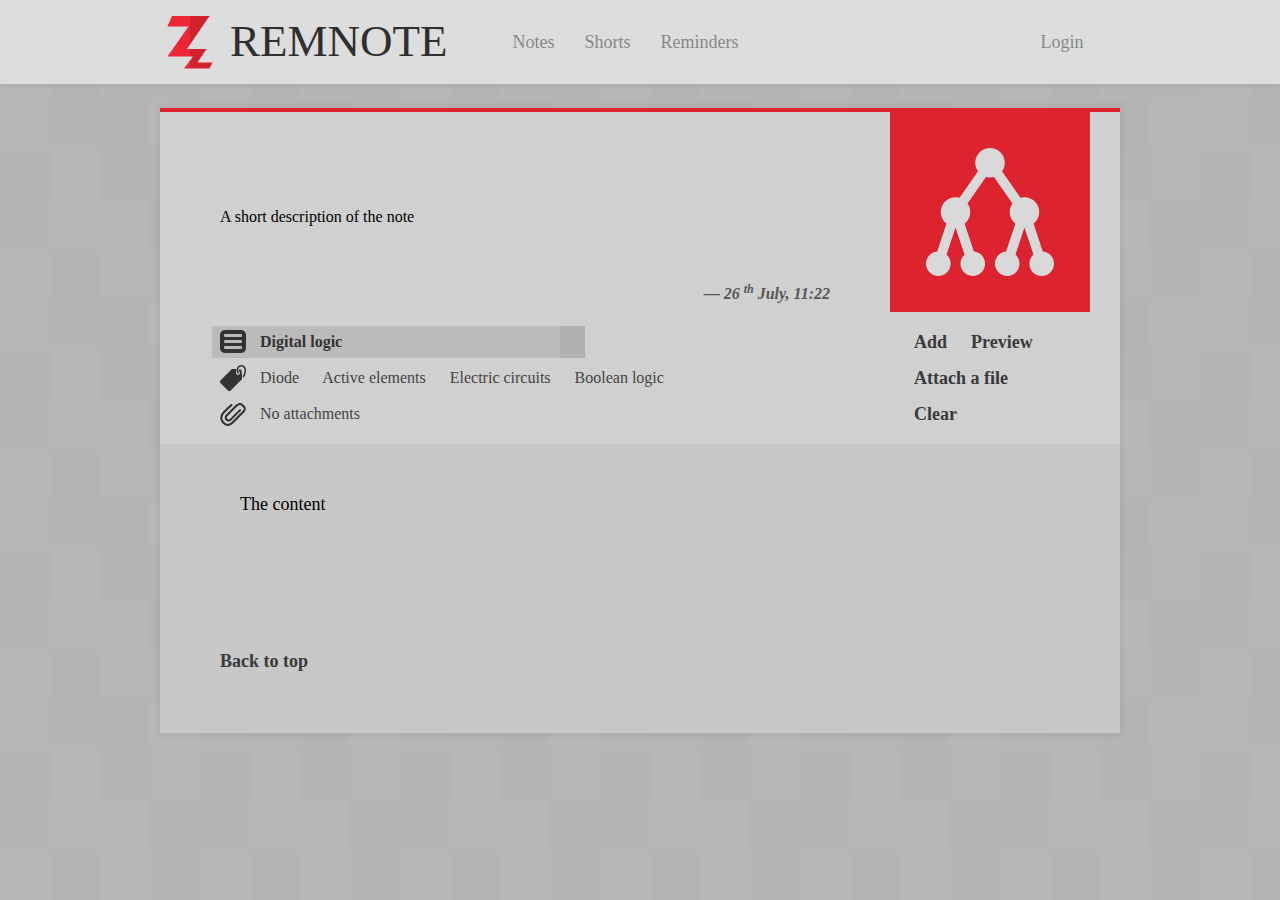
==== add-note.html @ 17dee6a9 "Initial push" ====
<!DOCTYPE html>
<html>
<head>
	<meta charset = "utf-8"/>
	<title>RemNote</title>
	<style>
		@import "css/reset.css";
		@import "css/pomegranate.css";
	</style>
	<link rel = "stylesheet/less" type = "text/css" href = "./css/default.less"/>
	<script src = "./js/less.min.js"></script>
	<link rel="shortcut icon" href="./favicon.ico" />
	<script src = "./js/jquery.min.js"></script>
	<script src = "./js/plugins/elastic/jquery.elastic.js"></script>
	<script src = "./js/plugins/heapbox/jquery.heapbox.min.js"></script>
	<script src = "./js/utility.js"></script>
	<script src = "./js/input.js"></script>
	<script type = "text/x-mathjax-config">
		MathJax.Hub.Config({
			showMathMenu : false,
			jsMath2jax: {
				preview: "none"
			},
			"HTML-CSS": {
			    preferredFont: "STIX",
			    scale: 100
			},
			Tex : {
				extensions: [ "mhchem.js" ]
			}
		});
</script>
	<script src = "http://cdn.mathjax.org/mathjax/latest/MathJax.js?config=TeX-AMS_HTML"></script>
	<script>
		$( function(){
			$( ".note-date" ).html( "&mdash; " + getCurrDateString() );
			noteInputer();
		    $('.selectpicker').heapbox();
		});
	</script>
</head>
<body>
	<div id = "main-header-wrapper">
		<header class = "main">
			<div class = "logo">
				<img src = "./img/UiDesign/logo6.png"/>
				<h1>Remnote</h1>
			</div>
			<nav class = "main">
				<ul>
					<li class = "notes-link">Notes</li>
					<li class = "shorts-link">Shorts</li>
					<li class = "reminders-link">Reminders</li>
					<li class = "login-link">Login</li>
				</ul>
			</nav>
		</header>
	</div>
	<div class = "main">
		<div class = "note add-note">
			<div class = "note-header">
				<div class = "note-heading">
					<input type = "text" class = "input-note-heading" id = "input-note-heading"/>
					<textarea class = "input-note-short-descr" rows = "4">A short description of the note</textarea>
					<div class = "note-date">&mdash; 19<sup>th</sup> October 2013, 18:42</div>
				</div>
				<div class = "note-group">
					<img src = "./img/groups/algorithms.png"/>
				</div>
				<div class = "note-opt">
					<a class = "add">Add</a>
					<a class = "preview nomargin">Preview</a>
					<a class = "attach nomargin">Attach a file</a>
					<a class = "clear">Clear</a>
				</div>
				<div class = "note-info">
					<div class = "note-category-name info-line">
						<select class = "selectpicker">
							<option value = "0">Digital logic</option>
							<option value = "1">University</option>
							<option value = "2">Mathematics</option>
							<option value = "4">Physics</option>
							<option value = "5">Reading</option>
							<option value = "6">Programming</option>
						</select>
					</div>
					<div class = "note-tags info-line">
						<span class = "tag">Diode</span>
						<span class = "tag">Active elements</span>
						<span class = "tag">Electric circuits</span>
						<span class = "tag">Boolean logic</span>
					</div>
					<div class = "note-attachments info-line">No attachments</div>
				</div>
			</div>
			<div class = "note-content">
				<textarea id = "input-note-content" class = "input-note-content">The content</textarea>
			</div>
			<div class = "note-footer">
				Back to top
			</div>
		</div>
	</div>
</body>
</html>
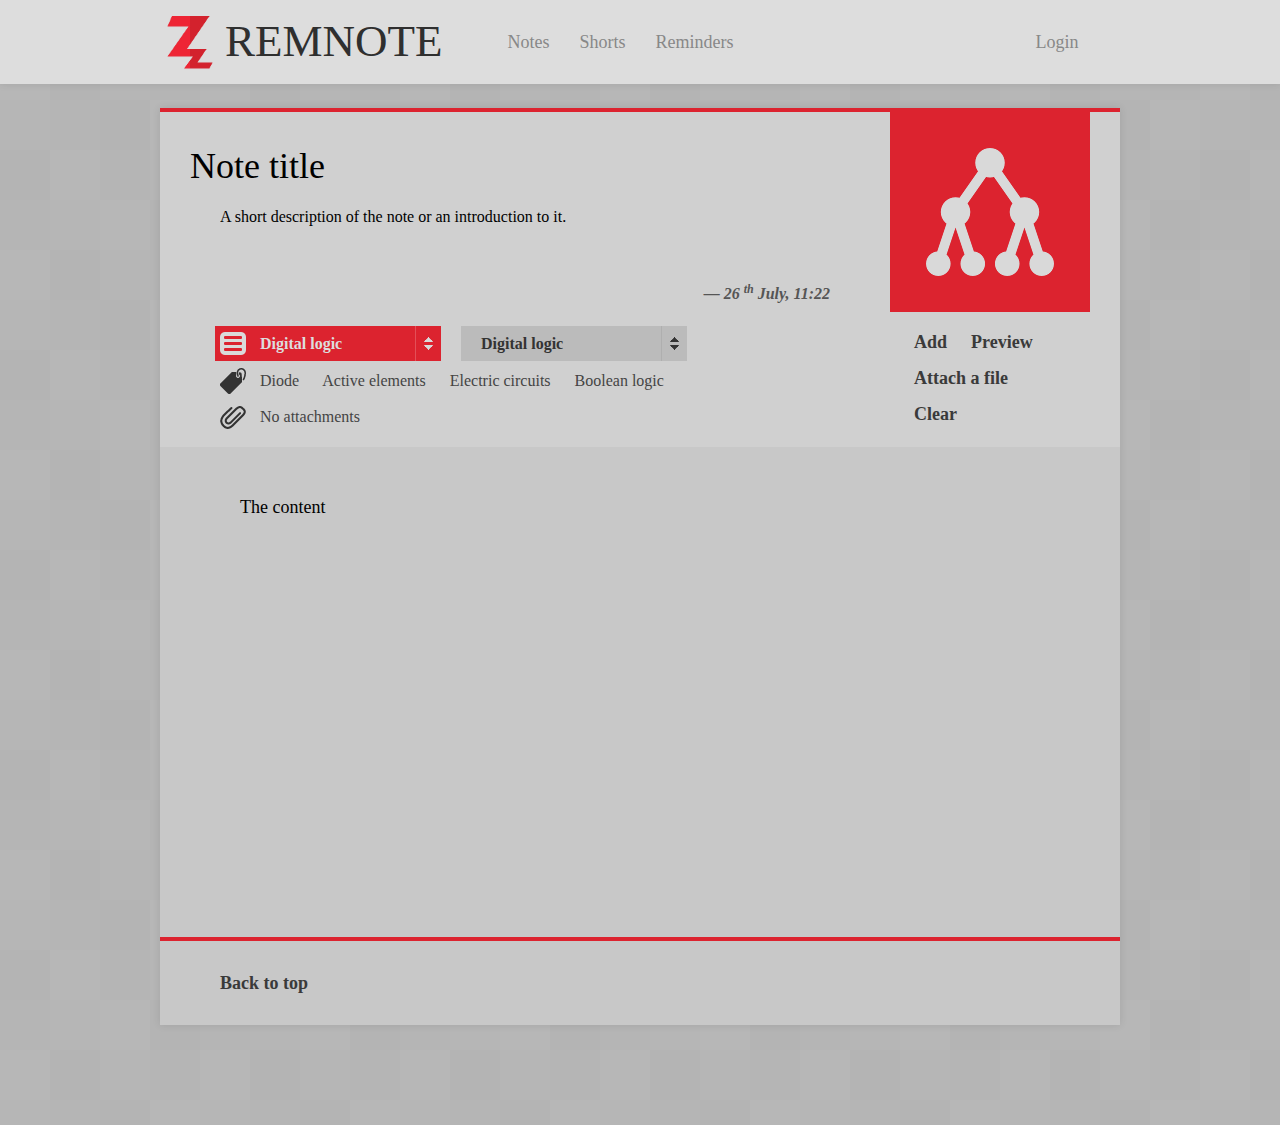
==== commit f7365122: "Daily update" ====
--- a/add-note.html
+++ b/add-note.html
@@ -3,16 +3,13 @@
 <head>
 	<meta charset = "utf-8"/>
 	<title>RemNote</title>
-	<style>
-		@import "css/reset.css";
-		@import "css/pomegranate.css";
-	</style>
 	<link rel = "stylesheet/less" type = "text/css" href = "./css/default.less"/>
 	<script src = "./js/less.min.js"></script>
 	<link rel="shortcut icon" href="./favicon.ico" />
 	<script src = "./js/jquery.min.js"></script>
 	<script src = "./js/plugins/elastic/jquery.elastic.js"></script>
 	<script src = "./js/plugins/heapbox/jquery.heapbox.min.js"></script>
+	<script src = "./js/plugins/jquery.caret.js"></script>
 	<script src = "./js/utility.js"></script>
 	<script src = "./js/input.js"></script>
 	<script type = "text/x-mathjax-config">
@@ -35,7 +32,44 @@
 		$( function(){
 			$( ".note-date" ).html( "&mdash; " + getCurrDateString() );
 			noteInputer();
-		    $('.selectpicker').heapbox();
+		    $('.selectpicker').heapbox( { 'heapsize' : 200, effect : { 'speed' : 'fast' } } );
+		    
+		    var $content = $( '#input-note-content' );
+		    var $toolbar = $( '#input-content-toolbar' );
+		    
+		    var blurTimer, isBlurAllowed = true;
+		    
+		    function blurContent(){
+		       	console.log( 'Check. ' + isBlurAllowed );
+		       	
+		    	if( !isBlurAllowed ){
+		    		$content.focus();
+		    		return;
+		    	}
+		    	
+		    	console.log( 'Can do. ' + isBlurAllowed );
+		    	$toolbar.fadeOut();
+		    	$content.css( 'background', 'none' );
+		    }
+		    
+		    $content.focus( function( e ){
+		    	$toolbar.fadeIn();
+		    	$content.css( 'background', '#cfcfcf' );
+		    }).blur( function( e ){
+		    	blurContent();
+		    }).on( 'heightChange', function( e ){
+		    	$toolbar.css( 'height', e.newHeight + 40 );
+		    });
+		    
+		    $toolbar.hover( function(){
+		    	isBlurAllowed = false;
+		    	console.log( 'Prevent. ' + isBlurAllowed );
+		    }, function(){
+		    	isBlurAllowed = true;
+		    	console.log( 'Allow. ' + isBlurAllowed );
+		    }).click( function(){
+		    	$content.focus();
+		    });
 		});
 	</script>
 </head>
@@ -60,8 +94,8 @@
 		<div class = "note add-note">
 			<div class = "note-header">
 				<div class = "note-heading">
-					<input type = "text" class = "input-note-heading" id = "input-note-heading"/>
-					<textarea class = "input-note-short-descr" rows = "4">A short description of the note</textarea>
+					<input type = "text" class = "input-note-heading" id = "input-note-heading" value = "Note title"/>
+					<textarea class = "input-note-short-descr" rows = "4">A short description of the note or an introduction to it.</textarea>
 					<div class = "note-date">&mdash; 19<sup>th</sup> October 2013, 18:42</div>
 				</div>
 				<div class = "note-group">
@@ -75,14 +109,26 @@
 				</div>
 				<div class = "note-info">
 					<div class = "note-category-name info-line">
-						<select class = "selectpicker">
-							<option value = "0">Digital logic</option>
-							<option value = "1">University</option>
-							<option value = "2">Mathematics</option>
-							<option value = "4">Physics</option>
-							<option value = "5">Reading</option>
-							<option value = "6">Programming</option>
-						</select>
+						<div id = "note-category-pick-wrap" class = "select-wrap">
+							<select class = "selectpicker">
+								<option value = "0">Digital logic</option>
+								<option value = "1">University</option>
+								<option value = "2">Mathematics</option>
+								<option value = "4">Physics</option>
+								<option value = "5">Reading</option>
+								<option value = "6">Programming</option>
+							</select>
+						</div>
+						<div id = "note-group-pick-wrap" class = "select-wrap">
+							<select id = "note-group-pick" class = "selectpicker">
+								<option value = "0">Digital logic</option>
+								<option value = "1">University</option>
+								<option value = "2">Mathematics</option>
+								<option value = "4">Physics</option>
+								<option value = "5">Reading</option>
+								<option value = "6">Programming</option>
+							</select>
+						</div>
 					</div>
 					<div class = "note-tags info-line">
 						<span class = "tag">Diode</span>
@@ -95,6 +141,17 @@
 			</div>
 			<div class = "note-content">
 				<textarea id = "input-note-content" class = "input-note-content">The content</textarea>
+				<div id = "input-content-toolbar" class = "input-content-toolbar">
+					<ul>
+						<li><img src = "./img/ui/editor/text-26.png"/></li>
+						<li><img src = "./img/ui/editor/bold-26.png"/></li>
+						<li><img src = "./img/ui/editor/link-26.png"/></li>
+						<li><img src = "./img/ui/editor/add_image-26.png"/></li>
+						<li><img src = "./img/ui/editor/outline-26.png"/></li>
+						<li><img src = "./img/ui/editor/square_root-26.png"/></li>
+						<li><img src = "./img/ui/editor/info-26.png"/></li>
+					</ul>
+				</div>
 			</div>
 			<div class = "note-footer">
 				Back to top
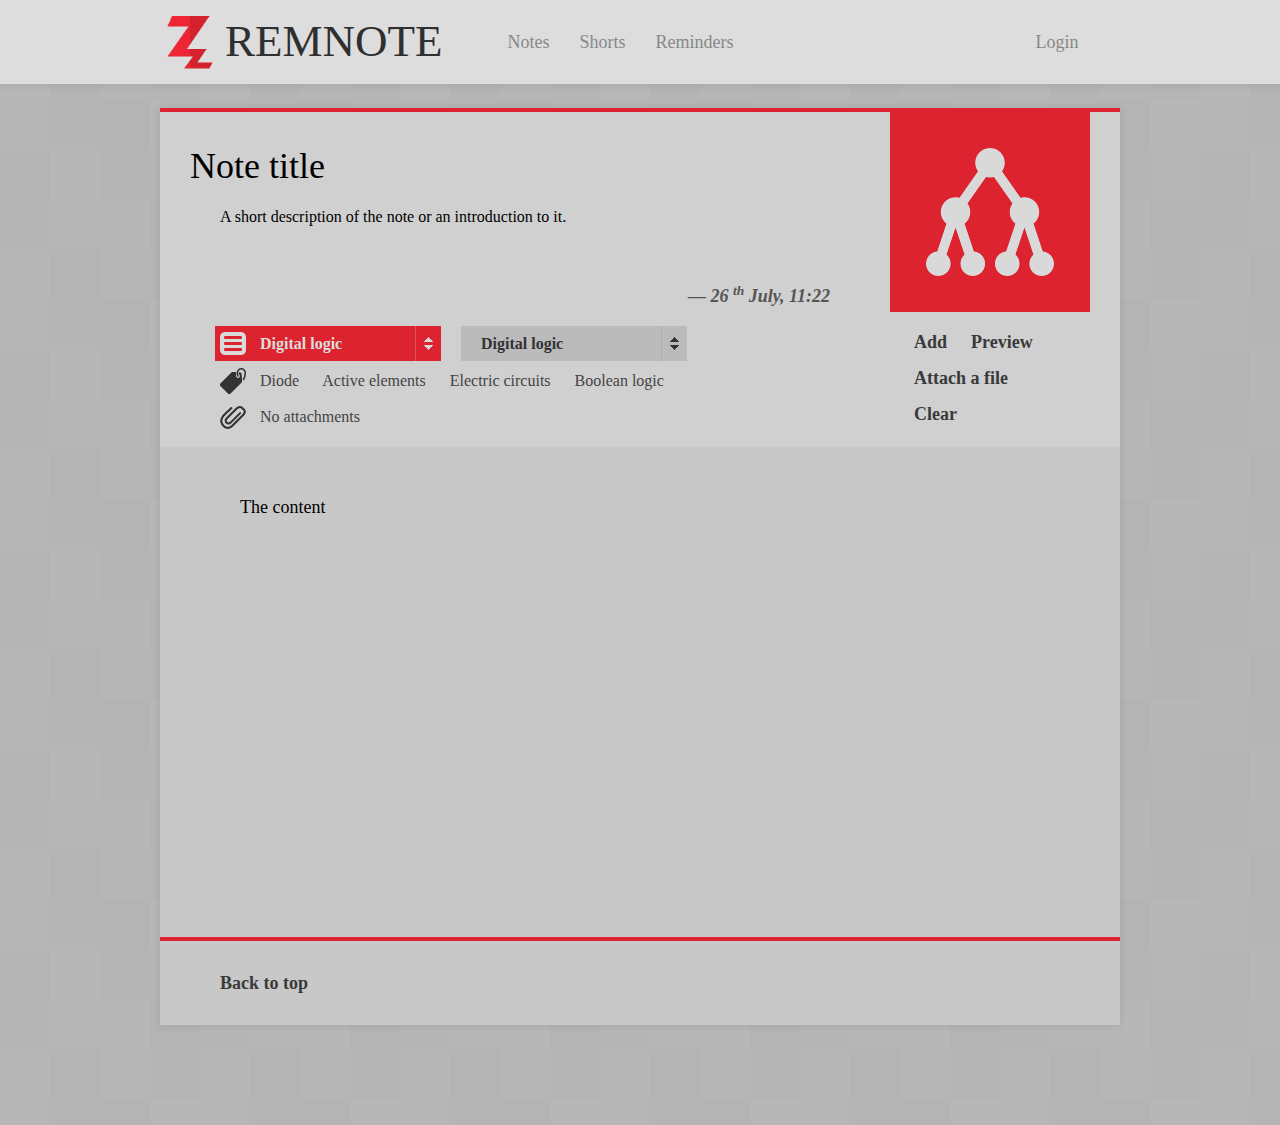
==== commit 87249cb2: "Evening commit" ====
--- a/add-note.html
+++ b/add-note.html
@@ -36,40 +36,65 @@
 		    
 		    var $content = $( '#input-note-content' );
 		    var $toolbar = $( '#input-content-toolbar' );
+		    var $toolbarInner = $toolbar.children( 'ul' );
 		    
-		    var blurTimer, isBlurAllowed = true;
+		    var isBlurAllowed = true;
 		    
+		    // blur only if mouse not over toolbar
 		    function blurContent(){
-		       	console.log( 'Check. ' + isBlurAllowed );
-		       	
+		               	
 		    	if( !isBlurAllowed ){
 		    		$content.focus();
 		    		return;
-		    	}
+		    	}		    	
+		    	$toolbar.fadeOut( 100 );
+		    	$content.css( {'background' : 'none', 'border-left' : 'none', 'padding-left' : '20px' } );
 		    	
-		    	console.log( 'Can do. ' + isBlurAllowed );
-		    	$toolbar.fadeOut();
-		    	$content.css( 'background', 'none' );
 		    }
 		    
 		    $content.focus( function( e ){
-		    	$toolbar.fadeIn();
-		    	$content.css( 'background', '#cfcfcf' );
+		    		    
+		    	$toolbar.fadeIn( 100 ).css( 'height', $content.outerHeight() );
+		    	$content.css( {'background' : '#cfcfcf', 'border-left' : '15px solid #c1c1c1', 'padding-left' : '5px' } );
+		    	
 		    }).blur( function( e ){
+		    
 		    	blurContent();
+		    	
 		    }).on( 'heightChange', function( e ){
+		    
 		    	$toolbar.css( 'height', e.newHeight + 40 );
+		    	
 		    });
 		    
-		    $toolbar.hover( function(){
+		    toolbarActions();
+		    
+		    // set toolbar height to match the textarea
+		    $toolbar.css( 'height', $content.outerHeight() ).hover( function(){
+		    
 		    	isBlurAllowed = false;
-		    	console.log( 'Prevent. ' + isBlurAllowed );
+		    	
 		    }, function(){
+		    
 		    	isBlurAllowed = true;
-		    	console.log( 'Allow. ' + isBlurAllowed );
+		    	
 		    }).click( function(){
+		    
+				console.log( 'clicked' );
 		    	$content.focus();
+		    	
 		    });
+		    
+		    // for moving the toolbar to be visible
+		    $( window ).scroll( function(){
+		    	var $this = $( this );		    
+		    	var diff = Math.max( $this.scrollTop() - $toolbar.offset().top, 0 );
+		    	var remain = $toolbar.height() - $toolbarInner.height();
+		    	if( remain >= diff ){
+		    		$toolbarInner.css( 'margin-top', diff );
+		    	}
+		    });
+		    
 		});
 	</script>
 </head>
@@ -143,13 +168,13 @@
 				<textarea id = "input-note-content" class = "input-note-content">The content</textarea>
 				<div id = "input-content-toolbar" class = "input-content-toolbar">
 					<ul>
-						<li><img src = "./img/ui/editor/text-26.png"/></li>
-						<li><img src = "./img/ui/editor/bold-26.png"/></li>
-						<li><img src = "./img/ui/editor/link-26.png"/></li>
-						<li><img src = "./img/ui/editor/add_image-26.png"/></li>
-						<li><img src = "./img/ui/editor/outline-26.png"/></li>
-						<li><img src = "./img/ui/editor/square_root-26.png"/></li>
-						<li><img src = "./img/ui/editor/info-26.png"/></li>
+						<li id = "insert-header"><img src = "./img/ui/editor/text-26.png"/></li>
+						<li id = "insert-bold"><img src = "./img/ui/editor/bold-26.png"/></li>
+						<li id = "insert-link"><img src = "./img/ui/editor/link-26.png"/></li>
+						<li id = "insert-image"><img src = "./img/ui/editor/add_image-26.png"/></li>
+						<li id = "insert-code"><img src = "./img/ui/editor/outline-26.png"/></li>
+						<li id = "insert-math"><img src = "./img/ui/editor/square_root-26.png"/></li>
+						<li id = "show-info"><img src = "./img/ui/editor/info-26.png"/></li>
 					</ul>
 				</div>
 			</div>
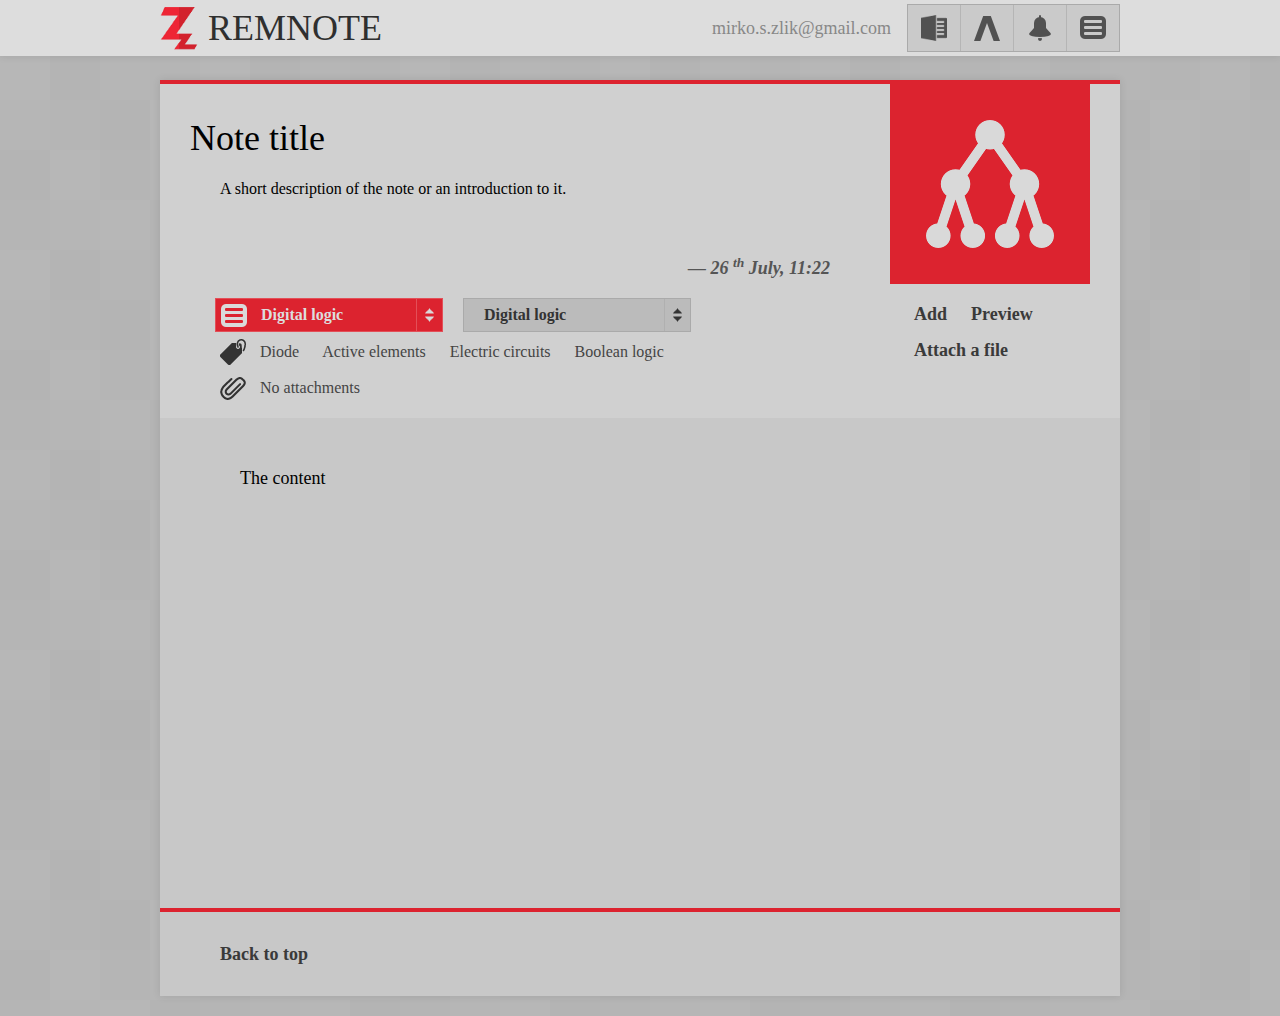
==== commit 1bc63d0c: "A slight redesign + cleared main page" ====
--- a/add-note.html
+++ b/add-note.html
@@ -11,6 +11,7 @@
 	<script src = "./js/plugins/heapbox/jquery.heapbox.min.js"></script>
 	<script src = "./js/plugins/jquery.caret.js"></script>
 	<script src = "./js/utility.js"></script>
+	<script src = "./js/tooltip.js"></script>
 	<script src = "./js/input.js"></script>
 	<script type = "text/x-mathjax-config">
 		MathJax.Hub.Config({
@@ -38,23 +39,25 @@
 		    var $toolbar = $( '#input-content-toolbar' );
 		    var $toolbarInner = $toolbar.children( 'ul' );
 		    
-		    var isBlurAllowed = true;
+		    $toolbar.attr( 'data-can-blur', 'true' );
 		    
 		    // blur only if mouse not over toolbar
 		    function blurContent(){
 		               	
-		    	if( !isBlurAllowed ){
+		    	if( $toolbar.attr( 'data-can-blur' ) === 'false' ){
 		    		$content.focus();
 		    		return;
 		    	}		    	
-		    	$toolbar.fadeOut( 100 );
+		    	//$toolbar.fadeOut( 100 ).css( 'visibility', 'hidden' ).show();
+		    	$toolbar.css( 'visibility', 'hidden' );
 		    	$content.css( {'background' : 'none', 'border-left' : 'none', 'padding-left' : '20px' } );
 		    	
 		    }
 		    
 		    $content.focus( function( e ){
-		    		    
-		    	$toolbar.fadeIn( 100 ).css( 'height', $content.outerHeight() );
+		    	   
+		    	//$toolbar.hide().css( 'visibility', 'visible' ).fadeIn( 100 ).css( 'height', $content.outerHeight() );
+		    	$toolbar.css( 'visibility', 'visible' ).css( 'height', $content.outerHeight() );
 		    	$content.css( {'background' : '#cfcfcf', 'border-left' : '15px solid #c1c1c1', 'padding-left' : '5px' } );
 		    	
 		    }).blur( function( e ){
@@ -72,11 +75,11 @@
 		    // set toolbar height to match the textarea
 		    $toolbar.css( 'height', $content.outerHeight() ).hover( function(){
 		    
-		    	isBlurAllowed = false;
+		    	$toolbar.attr( 'data-can-blur', 'false' );
 		    	
 		    }, function(){
 		    
-		    	isBlurAllowed = true;
+		    	$toolbar.attr( 'data-can-blur', 'true' );
 		    	
 		    }).click( function(){
 		    
@@ -102,17 +105,20 @@
 	<div id = "main-header-wrapper">
 		<header class = "main">
 			<div class = "logo">
-				<img src = "./img/UiDesign/logo6.png"/>
+				<img src = "./img/UiDesign/logo6-48.png"/>
 				<h1>Remnote</h1>
 			</div>
 			<nav class = "main">
 				<ul>
-					<li class = "notes-link">Notes</li>
-					<li class = "shorts-link">Shorts</li>
-					<li class = "reminders-link">Reminders</li>
-					<li class = "login-link">Login</li>
+					<li class = "notes-link"><img src = "./img/ui/header/note-26.png"/></li>
+					<li class = "shorts-link"><img src = "./img/ui/header/lambda-26.png"/></li>
+					<li class = "reminders-link"><img src = "./img/ui/header/reminder-26.png"/></li>
+					<li class = "reminders-link"><img src = "./img/ui/header/category-26.png"/></li>
 				</ul>
 			</nav>
+			<div class = "user">
+				<a class = "user-name">mirko.s.zlik@gmail.com</a>
+			</div>
 		</header>
 	</div>
 	<div class = "main">
@@ -134,8 +140,8 @@
 				</div>
 				<div class = "note-info">
 					<div class = "note-category-name info-line">
-						<div id = "note-category-pick-wrap" class = "select-wrap">
-							<select class = "selectpicker">
+						<div id = "note-category-pick-wrap" class = "select-wrap thin">
+							<select id = "note-category-pick" class = "selectpicker">
 								<option value = "0">Digital logic</option>
 								<option value = "1">University</option>
 								<option value = "2">Mathematics</option>
@@ -144,7 +150,7 @@
 								<option value = "6">Programming</option>
 							</select>
 						</div>
-						<div id = "note-group-pick-wrap" class = "select-wrap">
+						<div id = "note-group-pick-wrap" class = "select-wrap thin">
 							<select id = "note-group-pick" class = "selectpicker">
 								<option value = "0">Digital logic</option>
 								<option value = "1">University</option>
@@ -174,6 +180,7 @@
 						<li id = "insert-image"><img src = "./img/ui/editor/add_image-26.png"/></li>
 						<li id = "insert-code"><img src = "./img/ui/editor/outline-26.png"/></li>
 						<li id = "insert-math"><img src = "./img/ui/editor/square_root-26.png"/></li>
+						<li id = "insert-quote"><img src = "./img/ui/editor/quote-26.png"/></li>
 						<li id = "show-info"><img src = "./img/ui/editor/info-26.png"/></li>
 					</ul>
 				</div>
